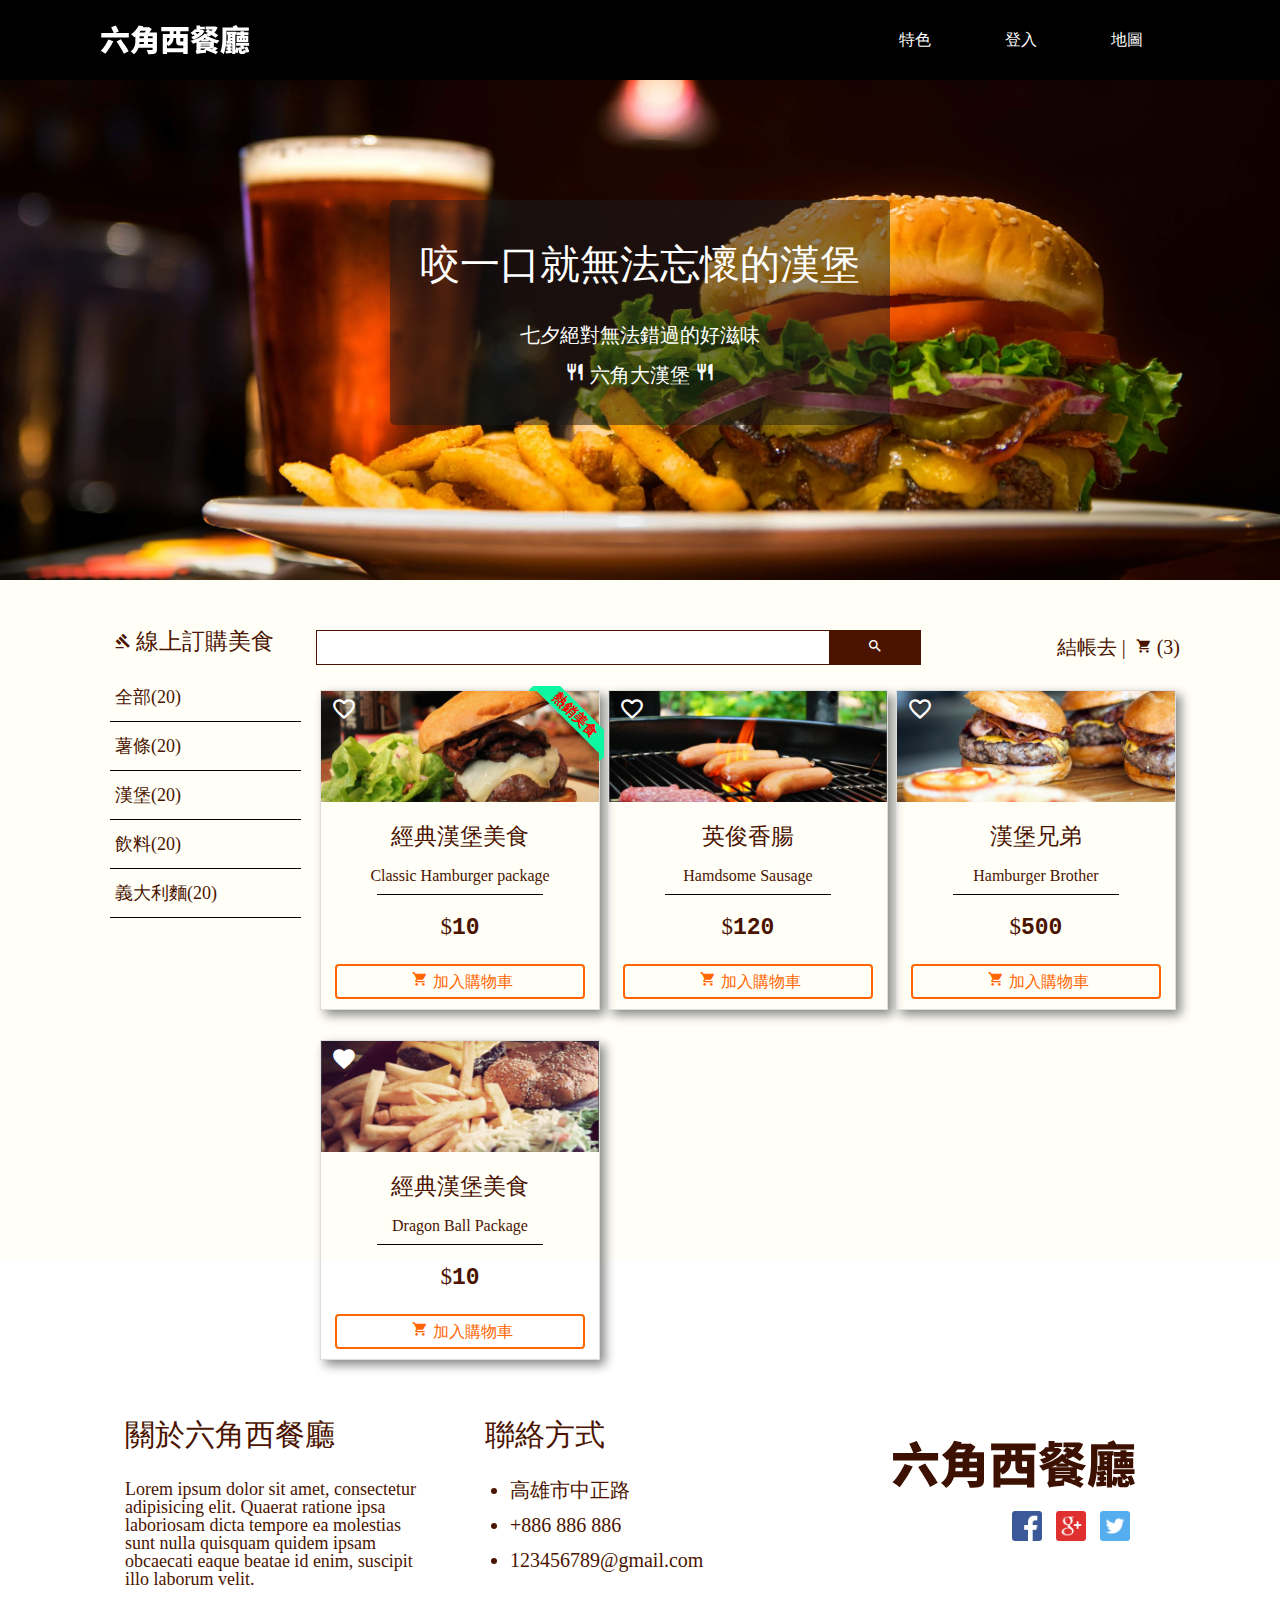
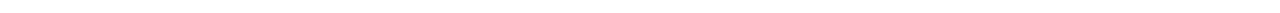
==== feature.html @ ad8560b3 "RWD" ====
<!DOCTYPE html>
<html lang="en">
<head>
	<meta charset="UTF-8">
	<meta name="viewport" content="width=device-width, user-scalable=no, initial-scale=1.0, maximum-scale=1.0, minimum-scale=1.0">
	<title>六角西餐廳</title>
	<link href="https://fonts.googleapis.com/icon?family=Material+Icons"
      rel="stylesheet">
	<link rel="stylesheet" href="./css/style.css">
</head>
<body>
	<div class="wrap">
		<div class="header-top">
			<div class="header-top-container">
				<h1><a class="logo" href="index.html"><img src="img/logo_w@svg.svg" alt="六角西餐廳">六角西餐廳</a></h1>
		  		<ul class="menu">
					<li><a href="feature.html">特色</a></li>
					<li><a href="logon.html">登入</a></li>
					<li><a href="map.html">地圖</a></li>
	 			</ul>
			</div>
 		</div>
		<div class="header">
	 		<div class="header-state">
		  		<span class="header-state-title">咬一口就無法忘懷的漢堡</span>
		  		<span class="header-state-sub">七夕絕對無法錯過的好滋味<br><i class="material-icons" style="font-size:20px;">restaurant</i>六角大漢堡<i class="material-icons" style="font-size:20px;">restaurant</i></span>
		  	</div>
		</div>
		<div class="content">
			<div class="content-container">
				<div class="feature-goods">
					<h2><i class="material-icons">gavel</i>線上訂購美食</h2>
					<ul class="goods-list">
						<li><a href="#">全部(20)</a></li>
						<li><a href="#">薯條(20)</a></li>
						<li><a href="#">漢堡(20)</a></li>
						<li><a href="#">飲料(20)</a></li>
						<li><a href="#">義大利麵(20)</a></li>
					</ul>
				</div>
				<div class="feature-sale">
					<div class="sale-option">
						<div class="sale-search">
							<input type="text" class="sale-search">
							<button type="button"><i class="material-icons">search</i></button>
						</div>
						<div class="sale-cart">
							<span>結帳去 | <a href="#"><i class="material-icons">shopping_cart</i>(3)</a></span>
						</div>
					</div>
					<ul class="sale-list">
						<li>
							<div class="sale-info">
								<div class="hot-ribbon"><span>熱銷美食</span></div>
								<a class="sale-like" href="#"><i class="material-icons">favorite_border</i></a>
								<img src="img/product_1@2x.png" alt="經典漢堡美食" height="auto">
								<h2>經典漢堡美食</h2>
								<p>Classic Hamburger package</p>
								<div class="divide-line"></div>
								<h2>$<span class="money-style">10</span></h2>
								<button type="button"><i class="material-icons">shopping_cart</i>加入購物車</button>
							</div>
						</li>
						<li>
							<div class="sale-info">
								<a class="sale-like" href="#"><i class="material-icons">favorite_border</i></a>
								<img src="img/product_2@2x.png" alt="英俊香腸">
								<h2>英俊香腸</h2>
								<p>Hamdsome Sausage</p>
								<div class="divide-line"></div>
								<h2>$<span class="money-style">120</span></h2>
								<button type="button"><i class="material-icons">shopping_cart</i>加入購物車</button>
							</div>
						</li>
						<li>
							<div class="sale-info">
								<a class="sale-like" href="#"><i class="material-icons">favorite_border</i></a>
								<img src="img/product_3@2x.png" alt="漢堡兄弟">
								<h2>漢堡兄弟</h2>
								<p>Hamburger Brother</p>
								<div class="divide-line"></div>
								<h2>$<span class="money-style">500</span></h2>
								<button type="button"><i class="material-icons">shopping_cart</i>加入購物車</button>
							</div>
						</li>
						<li>
							<div class="sale-info">
								<a class="sale-like" href="#"><i class="material-icons">favorite</i></a>
								<img src="img/product_4@2x.png" alt="經典漢堡美食">
								<h2>經典漢堡美食</h2>
								<p>Dragon Ball Package</p>
								<div class="divide-line"></div>
								<h2>$<span class="money-style">10</span></h2>
								<button type="button"><i class="material-icons">shopping_cart</i>加入購物車</button>
							</div>
						</li>
					</ul>
				</div>
			</div>
		</div>
		<div class="footer">
			<div class="footer-container">
				<ul class="footer-about">
					<li>
						<h1>關於六角西餐廳</h1>
						<p>Lorem ipsum dolor sit amet, consectetur adipisicing elit. Quaerat ratione ipsa laboriosam dicta tempore ea molestias sunt nulla quisquam quidem ipsam obcaecati eaque beatae id enim, suscipit illo laborum velit.</p>
					</li>
					<li class="footer-info">
						<h1>聯絡方式</h1>
						<ul>
							<li>高雄市中正路</li>
							<li>+886 886 886</li>
							<li>123456789@gmail.com</li>
						</ul>
					</li>
					<li>
						<div class="footer-logo">
							<img src="img/logo_l@svg.svg" alt="六角西餐廳">
						</div>
						<div class="footer-social">
							<a href="#"><img src="img/facebook.png" alt="social-fb" width="30"></a> 
							<a href="#"><img src="img/google-plus.png" alt="social-google" width="30"></a> 
							<a href="#"><img src="img/twitter.png" alt="social-twitter" width="30"></a> 
						</div>
					</li>
				</ul>
			</div>
		</div>
	</div>
</body>
</html>
---- css/style.css ----
/* CSS Reset */
html, body, div, span, applet, object, iframe, h1, h2, h3, h4, h5, h6, p, blockquote, pre, a, abbr, acronym, address, big, cite, code, del, dfn, em, img, ins, kbd, q, s, samp, small, strike, strong, sub, sup, tt, var, b, u, i, center, dl, dt, dd, ol, ul, li, fieldset, form, label, legend, table, caption, tbody, tfoot, thead, tr, th, td, article, aside, canvas, details, embed, figure, figcaption, footer, header, hgroup, menu, nav, output, ruby, section, summary, time, mark, audio, video {
	margin: 0;
	padding: 0;
	border: 0;
	font: inherit;
	font-size: 100%;
	vertical-align: baseline;
}
html {
	line-height: 1;
}
ol, ul {
	list-style: none;
}
table {
	border-collapse: collapse;
	border-spacing: 0;
}
caption, th, td {
	text-align: left;
	font-weight: normal;
	vertical-align: middle;
}
q, blockquote {
	quotes: none;
}
q:before, q:after, blockquote:before, blockquote:after {
	content: "";
	content: none;
}
a img {
	border: none;
}
article, aside, details, figcaption, figure, footer, header, hgroup, menu, nav, section, summary {
	display: block;
}
html {
}
*,*:before,*:after{
	box-sizing: border-box;
}
img{
	max-width: 100%;
	height: auto ;
}
/* CSS Reset end */

h1, h2, h3, h5 {
	font-family: Microsoft JhengHei;
}
h1 {
	font-size: 30px;
}
h2 {
	margin: 20px 0;
	font-size: 23px;
}
h3 {
	margin-bottom: 10px;
	font-size: 20px;
}
h5 {
	font-size: 50px;
	font-weight: bold;
}
p {
	font-size: 18px;
}
a {
	text-decoration: none;
	color: inherit;
}
.iconImage {
	display: inline;
}
i[class^="material"] {
    margin: 0 5px;
    font-size: initial;
}

input[type='text'],
input[type='tel'],
input[type='email'],
input[type='number'],
input[type='password'] {
	width: 100%;
    height: 30px;
    padding: 15px 10px;
    font-size: 16px;
    border: none;
    border: 1px solid #ccc;
    border-radius: 5px;
    font-family: Microsoft JhengHei;
}
input[type='radio'] {
	
}
button {
	width: 80px;
    height: 35px;
    border: none;
    color: white;
    padding: 5px 15px;
    text-align: center;
    text-decoration: none;
    display: inline-block;
    font-size: 16px;
    margin: 4px 2px;
    border-radius: 4px;
    cursor: pointer;
    font-family: Microsoft JhengHei;
}
/* Custom Css */
.wrap {
	max-width: 100%;
	margin: 0 auto;
	font-family: Microsoft JhengHei;
}

/* header-top */
.header-top {
	background: #000;
	height: 80px;
}
.header-top-container {
	display: block;
	width: 1080px;
	margin: 0 auto;
}
.logo {
	float: left;
	line-height: 90px;
}
.menu{
	float: right;
}
.menu li {
	float: left;
	margin: 0 3px;
	color: #fff;
	display: block;
	width: 100px;
	text-align: center;
	line-height: 80px;
	text-decoration: none;
}
.menu li:hover{
	color: #e8d134;
}
#show-menu-btn {
	color: white;
	line-height: 112px;
	display: none;
}
#show-menu-btn i {
	font-size: 40px;
}
@media (max-width: 1080px){
	.header-top-container {
		width: 95%;
	}
}
@media (max-width: 768px){
	.menu li {
		width: 50px;
	}
}
@media (max-width: 414px){
	.menu {
		max-height: 0px; /* hide menu */
	    overflow: hidden;
	    position: absolute;
	    z-index: 100;
	    top: 81px;
	    left: 0;
	    right: 0;
	    background: #303030;
	}
	.menu li {
		font-size: 20px;
		line-height: 50px;
		border-bottom: 1px solid #000;
		float: none;
		width: 100%;
	}
	.menu-show {
		max-height: 500px;
	}
	#show-menu-btn {
		display: block;
    	float: right;
	}
}
/* header-top End */

/* header */
.header {
	position: relative;
	height: 500px;
	background: url(../img/header_desktop@2x.png);
	background-repeat: no-repeat;
	background-size: cover;
	background-position: center;
}
.header-state {
	position: absolute;
	margin: 0px auto;
	padding: 15px;
	top: 120px;
	left: 0; 
  	right: 0; 
	width: 500px;
	height: auto;
	background: rgba(25, 25, 25, .5);
	border-radius: 5px;
	text-align: center;
	color: #fff;
}
.header-state-title {
	display: block;
	margin: 20px 0;
	line-height: 60px;
	font-size: 40px;
}
.header-state-sub {
	display: block;
	margin: 15px 0;
	line-height: 40px;
	font-size: 20px;
}
@media (max-width: 768px){
	.header-state {
		width: 80%;
	}
}
@media (max-width: 414px){
	.header {
		background: url(../img/header_mobile@2x.png);
		background-repeat: no-repeat;
    	background-size: cover;
    	background-position: center;
	}
	.header-state-title {
		display: none;
	}
}
/* header End */

/* content */
.content {
	background: #fffef7;
}
.content-container {
	display: block;
	width: 1080px;
	margin: 0 auto;
	padding: 30px 0;
	text-align: center;
	color: #4b1400;
	min-height: 600px;
}

/* footer */
.footer {
	background: #fffef7;
	height: 80px;
	color: #4b1400;
}
.footer-container {
	display: block;
	width: 1080px;
	margin: 0 auto;
}
.footer-about h1 {
	margin-bottom: 30px;
}
.footer-about > li {
	display: inline-block;
	float: left;
	width: 33.33333%;
	padding: 25px;
}
.footer-about > li:last-of-type {
	text-align: right;
}
.footer-info > ul {
	list-style: initial;
	padding-left: 25px;
}
.footer-info > ul > li {
	margin-bottom: 15px;
    font-size: 20px;
}
.footer-logo,
.footer-social {
	margin: 20px;
}
.footer-social img {
	margin: 0 5px;
	border-radius: 10%;
}
@media (max-width: 1080px){
	.content-container,
	.footer-container {
		width: 100%;
	}
}
@media (max-width: 768px){
}
@media (max-width: 414px){
}
/* footer End */

/* index.html */
/* content-reason */
.content-reason {
	width: 100%;
	padding-bottom: 20px;
	overflow: auto;
}
.reason-header {
	line-height: 45px;
	margin: 30px 15px 50px 15px;
}
.content-reason .reason {
	padding: 25px;
	width: 33.33333%;
	float: left;
}
	.reason img {
		border-radius: 50%;
		margin-bottom: 15px; 
	}
	.reason {
		font-size: 18px;
	}

@media (max-width: 768px){
	.content-reason .reason {
		width: 100%;
		float: none;
	}
}
@media (max-width: 414px){
}
/* content-chef */
.content-chef {
	background: #4b1400;
	color: white;
	overflow: auto;
}
.content-chef > div {
	float: left;
}
.content-chef .chef-photo {
	background: url(../img/main_chef_brown@2x.png);
	background-repeat: no-repeat;
	background-size: cover;
	background-position: center;
	width: 40%;
	height: 422px;
}
.content-chef .chef-describe {
	padding: 20px;
	width: 60%;
    text-align: left;
}
@media (max-width: 767px){
	.content-chef > div {
		float: none;
	}
	.content-chef .chef-photo,
	.content-chef .chef-describe {
		width: 100%;
	}
	.content-chef .chef-photo {
		background: url(../img/main_chef_brown.png);
		background-repeat: no-repeat;
		background-size: cover;
		background-position: center;
	}
}
@media (max-width: 414px){
}
/* content-chef End */

/* content-comment */
.comment-header {
	margin: 30px 15px;
}
.content-comment {
	overflow: auto;
}
.content-comment .comment {
	float: left;
	padding: 25px;
	width: 33.3333%;
}
.comment .guest {
	margin-bottom: 30px
}
.comment .guest img {
	vertical-align: middle;
	border-radius: 50%;
	width: 30%;
}
.comment .guest .guest-name {
	margin-left: 22px;
	font-size: 20px;
}
.comment .guest-state {
	height: 150px;
	overflow-y: auto;
	margin-bottom: 30px
}
.comment .guest-sign {
	text-align: right;
}
/* content-comment End */

/* content-booking */
.content-booking {
	height: 630px;
	background: #e5e5e5;
	padding: 10px;
}
.booking-header {
	line-height: 50px;
    margin: 25px 0 35px 0;
}
.booking > li {
	display: inline-block;
	float: left;
	width: 50%;
}
.booking .booking-map {
}
.booking .booking-form {
	position: relative;
	padding: 10px 20px;
	text-align: left;
	height: 440px;
}
.booking-form .form-input {
	margin-bottom: 10px;
}
.booking-form .form-input span {
	margin-right: 20px;
}
.booking-form .form-button {
	position: absolute;
	bottom: 8px;
    right: 16px;
	text-align: right;
}
.booking-form .form-button button:hover {
	opacity: 0.9;
}
/* content-comment End */
/* index.html End */

/* feature.html */

.feature-goods,
.feature-sale {
	display: inline-block;
	float: left;
}
.feature-goods {
	width: calc(20%);
	text-align: left;
	padding: 0 15px 0 10px;
}
.feature-sale {
	width: calc(80%);
	margin: 20px 0;
}
.feature-goods .goods-list > li {
	font-size: 18px;
	padding: 15px 5px 15px 5px;
	border-bottom: 1px solid #000;
}
.feature-goods .goods-list > li:hover {
	color: white;
	background: #4b1400;
}
.feature-sale > div {
	margin-bottom: 10px;
}
.sale-option {
	height: 35px;
	line-height: 35px;
}
.sale-option .sale-search {
	width: 70%;
	height: inherit;
	float: left;
}
.sale-option .sale-search input {
	border: 1px solid #4b1400;
    border-radius: 0;
	width: 85%;
}
.sale-option .sale-search input:focus {
	background: #e5f2f4;
}
.sale-option .sale-search button {
	border: 1px solid #4b1400;
    border-radius: 0;
    background: #4b1400;
	width: 15%;
	margin: 0;
}
.sale-option .sale-cart {
	width: 30%;
	height: inherit;
	line-height: inherit;
	float: right;
	font-size: 20px;
	text-align: right;
}
.sale-list li {
	border: 1px solid #ddd;
	display: inline-block;
	float: left;
	width: 32.3333%;
	height: 320px;
	margin: 15px 0.5%;
	box-shadow: 5px 5px 10px #888888;
	transition-duration: 0.3s;
}
.sale-list li:hover {
	-webkit-transform: translateY(-8px);
    transform: translateY(-8px);
}
.sale-list li h2 {
}
.sale-list li p {
	font-size: 16px;
}
.sale-list button {
	width: 90%;
	background: inherit;
	color: #ff6500;
	border: 2px solid #ff6500;
}
.sale-list button:hover {
	background: #ff6500;
	color: white;
}
.sale-info {
	position: relative;
}
.sale-info .sale-like {
	position: absolute;
	top: 5px;
	left: 5px;
	color: white;
}
.sale-info .sale-like i {
	font-size: 26px;
}
.sale-info .divide-line {
	width: 60%;
    border-bottom: 1px solid #000;
    margin: 10px auto;
}
.sale-info .money-style {
	font-weight: bold;
	font-family: monospace;
}
.sale-info .hot-ribbon {
  position: absolute;
  right: -5px; top: -5px;
  z-index: 1;
  overflow: hidden;
  width: 75px; height: 75px;
  text-align: right;
}
.sale-info .hot-ribbon span {
  font-size: 14px;
  font-weight: bold;
  color: red;
  text-transform: uppercase;
  text-align: center;
  line-height: 20px;
  transform: rotate(45deg);
  -webkit-transform: rotate(45deg);
  width: 100px;
  display: block;
  background: #79A70A;
  background: linear-gradient(#0CF7A1 0%, #0CF7A1 100%);
  box-shadow: 0 3px 10px -5px rgba(0, 0, 0, 1);
  position: absolute;
  top: 19px; right: -21px;
}
.sale-info .hot-ribbon span::before {
  content: "";
  position: absolute; left: 0px; top: 100%;
  z-index: -1;
  border-left: 3px solid #0CF7A1;
  border-right: 3px solid transparent;
  border-bottom: 3px solid transparent;
  border-top: 3px solid #0CF7A1;
}
.sale-info .hot-ribbon span::after {
  content: "";
  position: absolute; right: 0px; top: 100%;
  z-index: -1;
  border-left: 3px solid transparent;
  border-right: 3px solid #0CF7A1;
  border-bottom: 3px solid transparent;
  border-top: 3px solid #0CF7A1;
}
/* feature.html End */

/* logon.html */
.logon-div {
	width: 70%;
	margin: 40px auto;
	border: 1px solid #ddd;
	border-top: 6px solid #f24815;
	box-shadow: 5px 5px 10px #888888;
	height: 350px;
}
.logon-div h2 {
	font-weight: bold;
}
.logon-div > div {
	display: inline-block;
	float: left;
	padding: 0 15px;
	text-align: left;
	width: calc(50% - 2px);
}
.logon-div .logon-form {
	position: relative;
	padding: 10px 20px;
	text-align: left;
	height: 280px;
}
.logon-form .form-input {
	margin-bottom: 10px;
}
.logon-form .form-input input[type='email']{
	background: url(../img/mail.png) no-repeat scroll 7px 7px;
}
.logon-form .form-input input[type='password']{
	background: url(../img/locked.png) no-repeat scroll 7px 7px;
}
.logon-form .form-input input:focus{
	background: none;
}
.logon-form .form-button {
	position: absolute;
	bottom: 8px;
    right: 16px;
	text-align: right;
}
.logon-form a {
    font-size: 14px;
    color: #cb733f;
}
.logon-form .form-button button:hover {
	opacity: 0.9;
}
/* logon.html End */
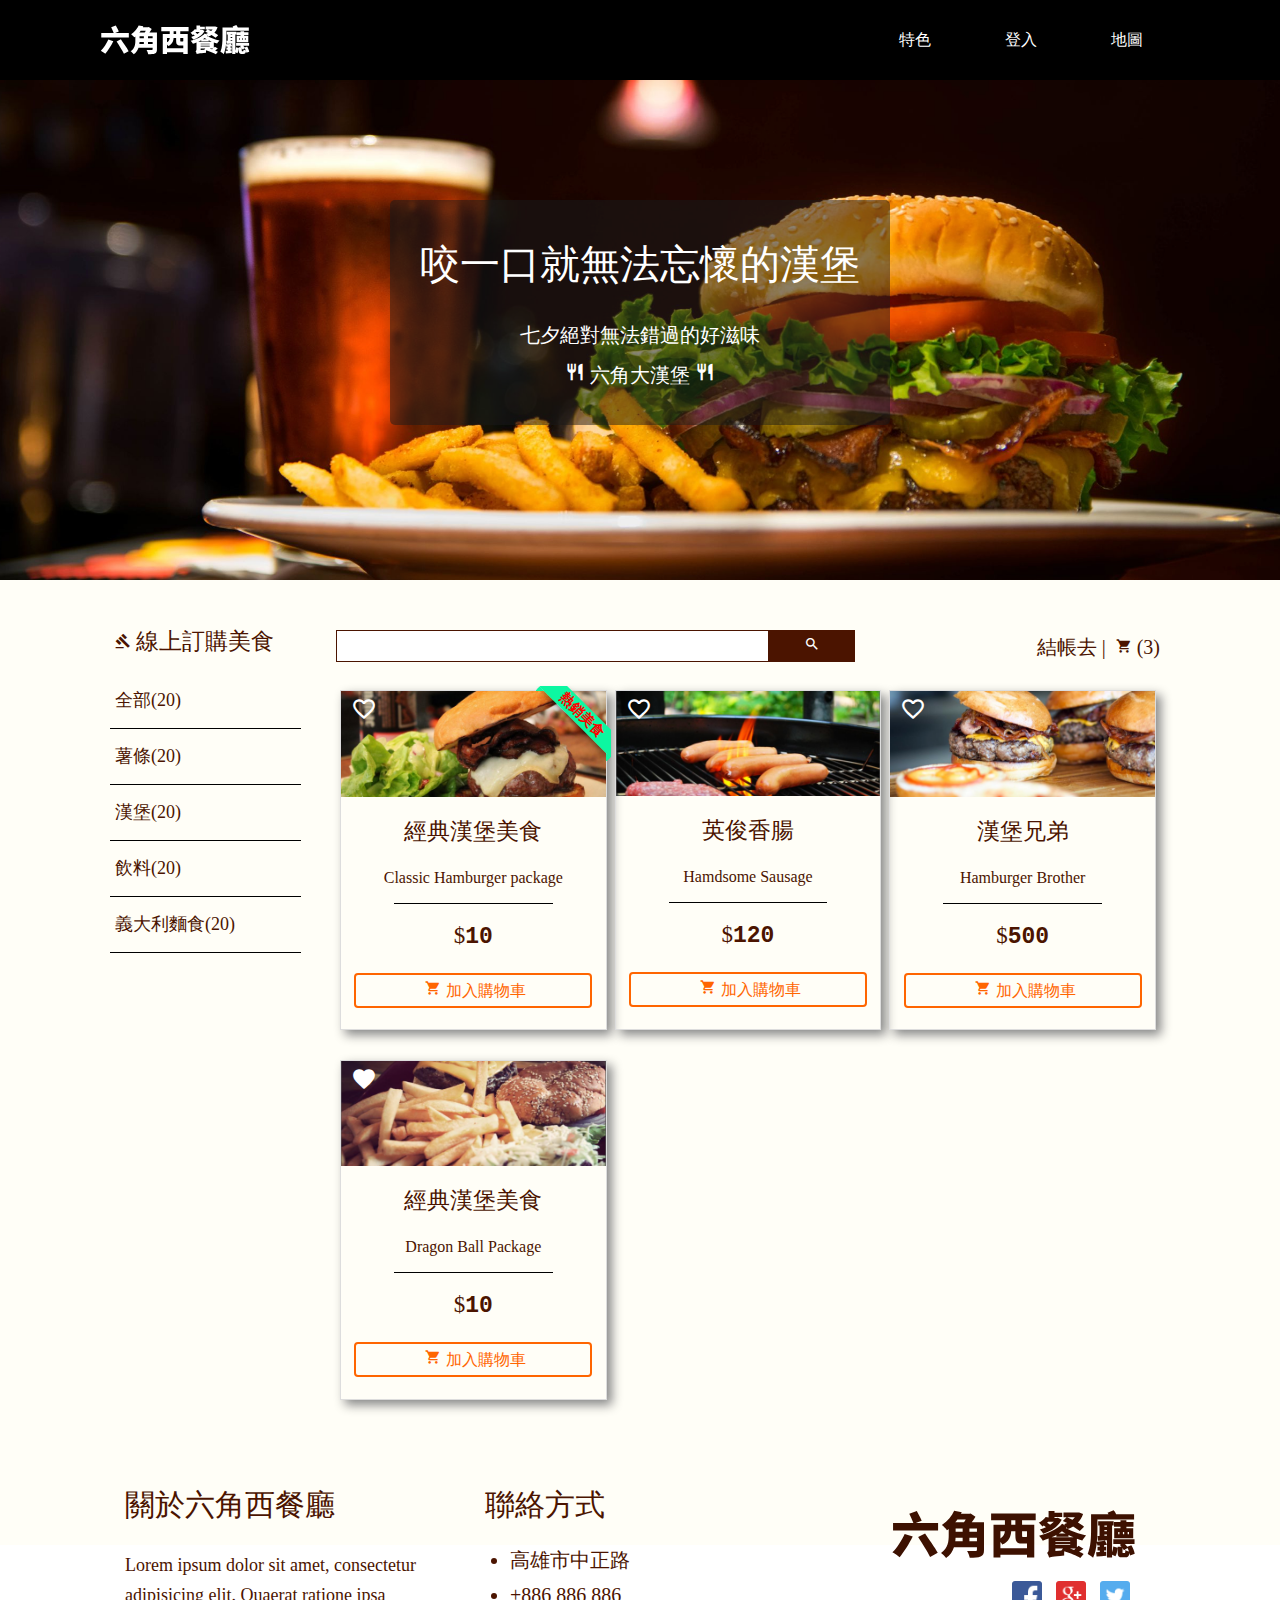
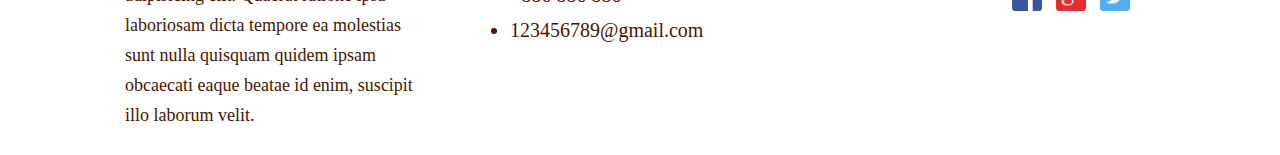
==== commit 91bbfad8: "rwd - 修改" ====
--- a/feature.html
+++ b/feature.html
@@ -12,12 +12,13 @@
 	<div class="wrap">
 		<div class="header-top">
 			<div class="header-top-container">
-				<h1><a class="logo" href="index.html"><img src="img/logo_w@svg.svg" alt="六角西餐廳">六角西餐廳</a></h1>
+				<h1><a class="logo" href="index.html"><img src="img/logo_w@svg.svg" alt="六角西餐廳"></a></h1>
 		  		<ul class="menu">
 					<li><a href="feature.html">特色</a></li>
 					<li><a href="logon.html">登入</a></li>
 					<li><a href="map.html">地圖</a></li>
 	 			</ul>
+	 			<a id="show-menu-btn" href=""><i class="material-icons">dehaze</i></a>
 			</div>
  		</div>
 		<div class="header">
@@ -35,7 +36,7 @@
 						<li><a href="#">薯條(20)</a></li>
 						<li><a href="#">漢堡(20)</a></li>
 						<li><a href="#">飲料(20)</a></li>
-						<li><a href="#">義大利麵(20)</a></li>
+						<li><a href="#">義大利麵食(20)</a></li>
 					</ul>
 				</div>
 				<div class="feature-sale">
@@ -57,7 +58,7 @@
 								<h2>經典漢堡美食</h2>
 								<p>Classic Hamburger package</p>
 								<div class="divide-line"></div>
-								<h2>$<span class="money-style">10</span></h2>
+								<h2 class="sale-money">$<span class="money-style">10</span></h2>
 								<button type="button"><i class="material-icons">shopping_cart</i>加入購物車</button>
 							</div>
 						</li>
@@ -68,7 +69,7 @@
 								<h2>英俊香腸</h2>
 								<p>Hamdsome Sausage</p>
 								<div class="divide-line"></div>
-								<h2>$<span class="money-style">120</span></h2>
+								<h2 class="sale-money">$<span class="money-style">120</span></h2>
 								<button type="button"><i class="material-icons">shopping_cart</i>加入購物車</button>
 							</div>
 						</li>
@@ -79,7 +80,7 @@
 								<h2>漢堡兄弟</h2>
 								<p>Hamburger Brother</p>
 								<div class="divide-line"></div>
-								<h2>$<span class="money-style">500</span></h2>
+								<h2 class="sale-money">$<span class="money-style">500</span></h2>
 								<button type="button"><i class="material-icons">shopping_cart</i>加入購物車</button>
 							</div>
 						</li>
@@ -90,7 +91,7 @@
 								<h2>經典漢堡美食</h2>
 								<p>Dragon Ball Package</p>
 								<div class="divide-line"></div>
-								<h2>$<span class="money-style">10</span></h2>
+								<h2 class="sale-money">$<span class="money-style">10</span></h2>
 								<button type="button"><i class="material-icons">shopping_cart</i>加入購物車</button>
 							</div>
 						</li>
@@ -127,5 +128,7 @@
 			</div>
 		</div>
 	</div>
+	<script src="js/jquery-3.1.1.min.js"></script>
+  	<script src="js/index.js"></script>
 </body>
 </html>--- a/css/style.css
+++ b/css/style.css
@@ -66,6 +66,7 @@
 }
 p {
 	font-size: 18px;
+	line-height: 30px;
 }
 a {
 	text-decoration: none;
@@ -229,7 +230,7 @@
 	line-height: 40px;
 	font-size: 20px;
 }
-@media (max-width: 768px){
+@media (max-width: 767px){
 	.header-state {
 		width: 80%;
 	}
@@ -258,9 +259,8 @@
 	padding: 30px 0;
 	text-align: center;
 	color: #4b1400;
-	min-height: 600px;
-}
-
+	overflow: auto;
+}
 /* footer */
 .footer {
 	background: #fffef7;
@@ -276,7 +276,6 @@
 	margin-bottom: 30px;
 }
 .footer-about > li {
-	display: inline-block;
 	float: left;
 	width: 33.33333%;
 	padding: 25px;
@@ -306,7 +305,11 @@
 		width: 100%;
 	}
 }
-@media (max-width: 768px){
+@media (max-width: 767px){
+	.footer-about > li {
+		float: none;
+		width: 100%;
+	}
 }
 @media (max-width: 414px){
 }
@@ -329,6 +332,7 @@
 	float: left;
 }
 	.reason img {
+		width: 80%;
 		border-radius: 50%;
 		margin-bottom: 15px; 
 	}
@@ -336,13 +340,20 @@
 		font-size: 18px;
 	}
 
-@media (max-width: 768px){
+@media (max-width: 767px){
 	.content-reason .reason {
-		width: 100%;
-		float: none;
+		margin: 0 auto;
+		width: 80%;
+		float: none;
+	}
+	.content-reason .reason img {
+		width: 60%;
 	}
 }
 @media (max-width: 414px){
+	.content-reason .reason {
+		width: 100%;
+	}
 }
 /* content-chef */
 .content-chef {
@@ -359,7 +370,7 @@
 	background-size: cover;
 	background-position: center;
 	width: 40%;
-	height: 422px;
+	height: 510px;
 }
 .content-chef .chef-describe {
 	padding: 20px;
@@ -382,6 +393,9 @@
 	}
 }
 @media (max-width: 414px){
+	.content-chef .chef-photo {
+		height: 300px;
+	}
 }
 /* content-chef End */
 
@@ -391,6 +405,7 @@
 }
 .content-comment {
 	overflow: auto;
+	padding: 30px 0;
 }
 .content-comment .comment {
 	float: left;
@@ -398,30 +413,49 @@
 	width: 33.3333%;
 }
 .comment .guest {
-	margin-bottom: 30px
+	margin-bottom: 30px;
+
 }
 .comment .guest img {
 	vertical-align: middle;
 	border-radius: 50%;
-	width: 30%;
+	width: 35%;
 }
 .comment .guest .guest-name {
 	margin-left: 22px;
-	font-size: 20px;
+	font-size: 23px;
 }
 .comment .guest-state {
-	height: 150px;
-	overflow-y: auto;
-	margin-bottom: 30px
+	padding: 5px;
+	margin-left: 40%;
 }
 .comment .guest-sign {
+	margin-top: 40px;
 	text-align: right;
+}
+.comment .guest-sign span {
+	text-align: right;
+}
+@media (max-width: 768px){
+	.content-comment .comment {
+		float: none;
+		width: 100%;
+	}
+	.content-comment .comment > div {
+		width: 80%;
+		margin: 0 auto 30px auto;
+	}
+}
+@media (max-width: 414px){
+	.content-comment .comment > div {
+		width: 100%;
+	}
 }
 /* content-comment End */
 
 /* content-booking */
 .content-booking {
-	height: 630px;
+	overflow: auto;
 	background: #e5e5e5;
 	padding: 10px;
 }
@@ -430,7 +464,6 @@
     margin: 25px 0 35px 0;
 }
 .booking > li {
-	display: inline-block;
 	float: left;
 	width: 50%;
 }
@@ -457,6 +490,17 @@
 .booking-form .form-button button:hover {
 	opacity: 0.9;
 }
+@media (max-width: 767px){
+	.booking > li {
+		float: none;
+		width: 100%;
+	}
+	.booking .booking-form {
+		margin-top: 20px;
+	}
+}
+@media (max-width: 414px){
+}
 /* content-comment End */
 /* index.html End */
 
@@ -464,22 +508,23 @@
 
 .feature-goods,
 .feature-sale {
-	display: inline-block;
 	float: left;
 }
 .feature-goods {
-	width: calc(20%);
+	width: 20%;
 	text-align: left;
 	padding: 0 15px 0 10px;
 }
 .feature-sale {
-	width: calc(80%);
+	width: 80%;
 	margin: 20px 0;
+	padding: 0 20px;
 }
 .feature-goods .goods-list > li {
 	font-size: 18px;
 	padding: 15px 5px 15px 5px;
 	border-bottom: 1px solid #000;
+	line-height: 25px;
 }
 .feature-goods .goods-list > li:hover {
 	color: white;
@@ -489,28 +534,32 @@
 	margin-bottom: 10px;
 }
 .sale-option {
-	height: 35px;
+	overflow: auto;
 	line-height: 35px;
 }
 .sale-option .sale-search {
 	width: 70%;
-	height: inherit;
 	float: left;
 }
 .sale-option .sale-search input {
 	border: 1px solid #4b1400;
     border-radius: 0;
-	width: 85%;
-}
-.sale-option .sale-search input:focus {
-	background: #e5f2f4;
+	width: 75%;
+	float: left;
 }
 .sale-option .sale-search button {
 	border: 1px solid #4b1400;
     border-radius: 0;
     background: #4b1400;
 	width: 15%;
+	min-width: 60px;
+	height: 32px;
 	margin: 0;
+	float: left;
+	text-align: center;
+}
+.sale-option .sale-search input:focus {
+	background: #e5f2f4;
 }
 .sale-option .sale-cart {
 	width: 30%;
@@ -522,35 +571,83 @@
 }
 .sale-list li {
 	border: 1px solid #ddd;
-	display: inline-block;
 	float: left;
 	width: 32.3333%;
-	height: 320px;
 	margin: 15px 0.5%;
 	box-shadow: 5px 5px 10px #888888;
 	transition-duration: 0.3s;
+	height: 340px;
 }
 .sale-list li:hover {
 	-webkit-transform: translateY(-8px);
     transform: translateY(-8px);
 }
-.sale-list li h2 {
-}
-.sale-list li p {
+.sale-info {
+	position: relative;
+	height: 320px;
+}
+.sale-info .divide-line {
+	width: 60%;
+    border-bottom: 1px solid #000;
+    margin: 10px auto;
+}
+/*.sale-info .sale-money {
+	position: absolute;
+    bottom: 30px;
+}*/
+.sale-info .money-style {
+	font-weight: bold;
+	font-family: monospace;
+}
+.sale-info p {
 	font-size: 16px;
 }
-.sale-list button {
+.sale-info button {
 	width: 90%;
 	background: inherit;
 	color: #ff6500;
 	border: 2px solid #ff6500;
-}
-.sale-list button:hover {
+/*	position: absolute;
+    left: 0;
+    bottom: 0;*/
+}
+.sale-info button:hover {
 	background: #ff6500;
 	color: white;
 }
-.sale-info {
-	position: relative;
+@media (max-width: 767px){
+	.feature-goods,
+	.feature-sale {
+		float: none;
+	}
+	.feature-goods,
+	.feature-sale {
+		width: 90%;
+		margin: 0 auto;
+	}
+	.feature-goods {
+		margin-bottom: 35px;
+	}
+}
+@media (max-width: 667px){
+	.sale-list li {
+		padding: 10px;
+		float: none;
+		width: 100%;
+		height: auto;
+	}
+	.sale-info {
+		height: auto;
+	}
+	.sale-option {
+		overflow: auto;
+	}
+	.sale-option .sale-cart,
+	.sale-option .sale-search {
+		display: inline-block;
+		width: 100%;
+		float: none;
+	}
 }
 .sale-info .sale-like {
 	position: absolute;
@@ -560,15 +657,6 @@
 }
 .sale-info .sale-like i {
 	font-size: 26px;
-}
-.sale-info .divide-line {
-	width: 60%;
-    border-bottom: 1px solid #000;
-    margin: 10px auto;
-}
-.sale-info .money-style {
-	font-weight: bold;
-	font-family: monospace;
 }
 .sale-info .hot-ribbon {
   position: absolute;
@@ -622,13 +710,12 @@
 	border: 1px solid #ddd;
 	border-top: 6px solid #f24815;
 	box-shadow: 5px 5px 10px #888888;
-	height: 350px;
+	overflow: auto;
 }
 .logon-div h2 {
 	font-weight: bold;
 }
 .logon-div > div {
-	display: inline-block;
 	float: left;
 	padding: 0 15px;
 	text-align: left;
@@ -665,4 +752,17 @@
 .logon-form .form-button button:hover {
 	opacity: 0.9;
 }
+@media (max-width: 767px){
+	.logon-div > div {
+		float: none;
+		width: 100%;
+	}
+	div.logon-rule {
+		padding: 20px;
+		margin-bottom: 25px;
+	}
+}
+@media (max-width: 414px){
+
+}
 /* logon.html End */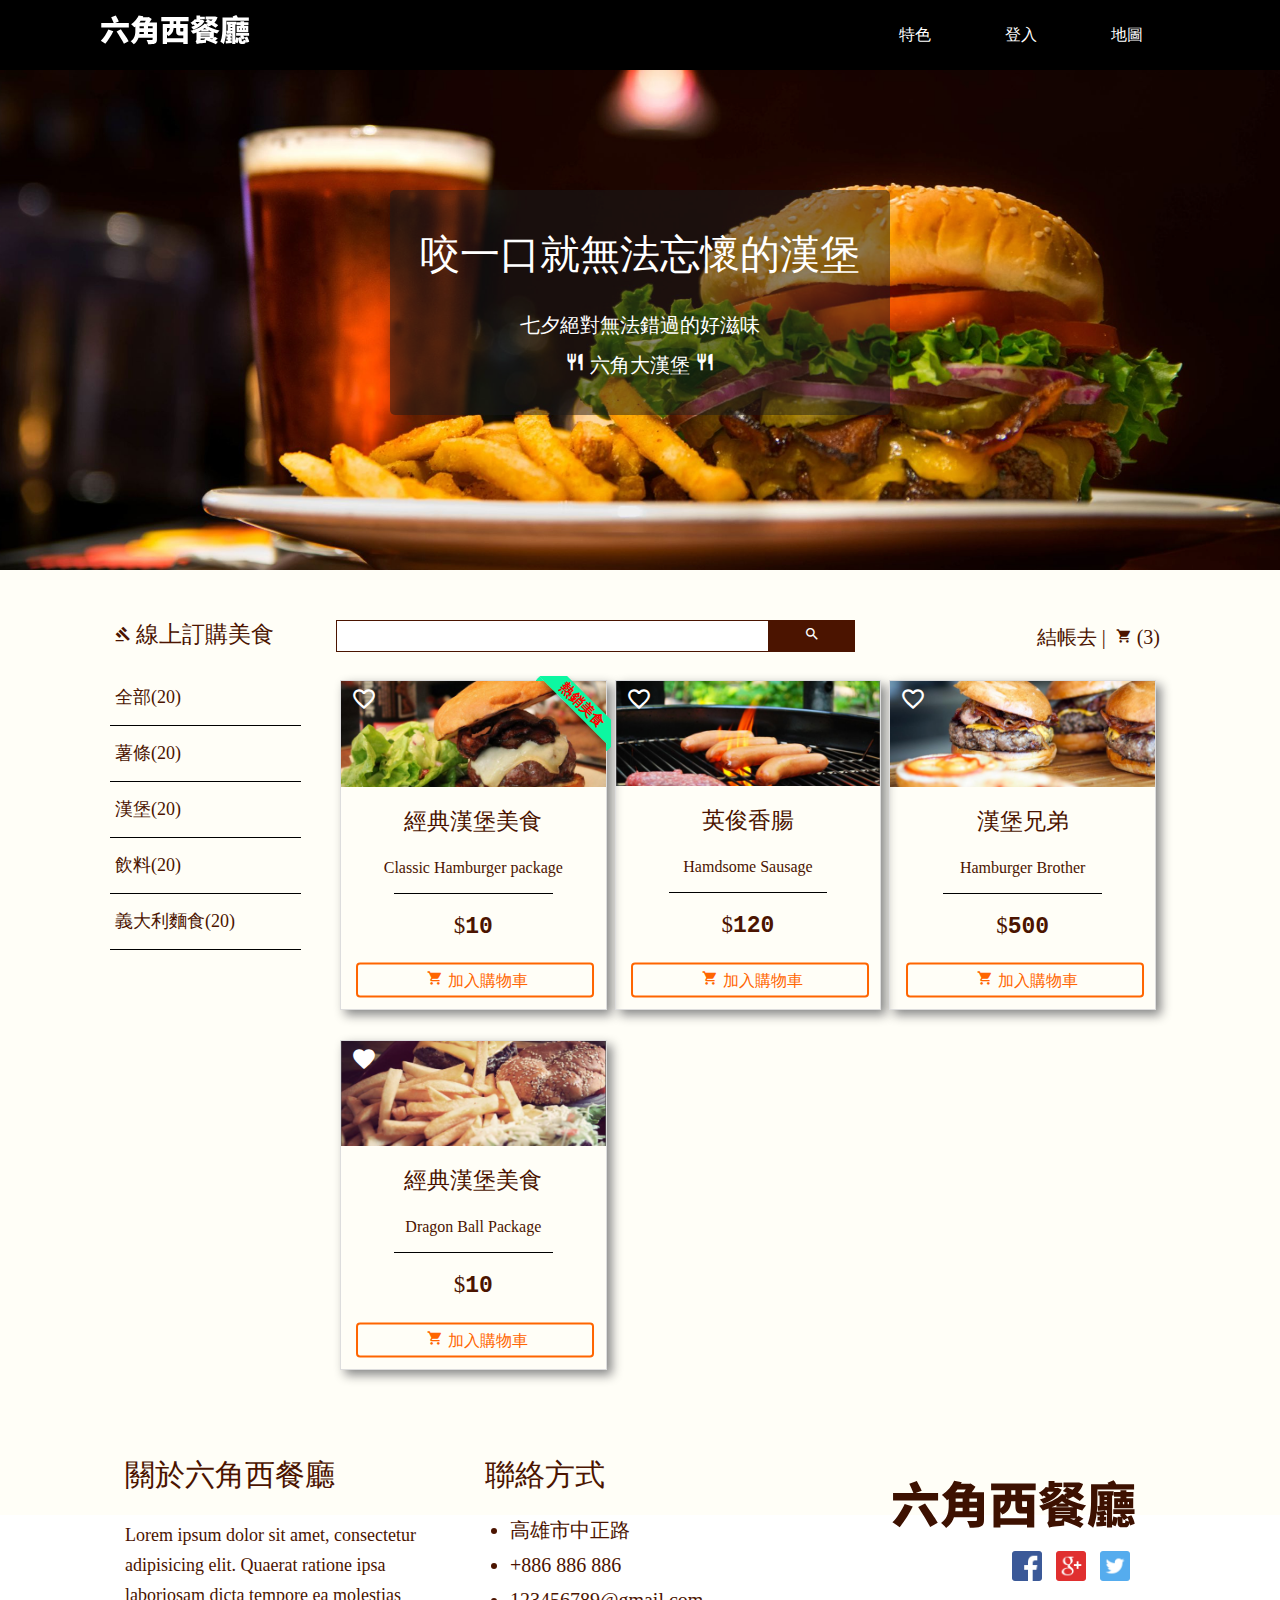
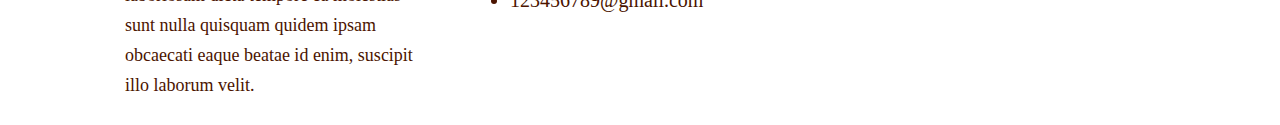
==== commit cdd61096: "RWD 作業提交" ====
--- a/feature.html
+++ b/feature.html
@@ -51,47 +51,47 @@
 					</div>
 					<ul class="sale-list">
 						<li>
-							<div class="sale-info">
+							<div>
 								<div class="hot-ribbon"><span>熱銷美食</span></div>
 								<a class="sale-like" href="#"><i class="material-icons">favorite_border</i></a>
 								<img src="img/product_1@2x.png" alt="經典漢堡美食" height="auto">
 								<h2>經典漢堡美食</h2>
 								<p>Classic Hamburger package</p>
 								<div class="divide-line"></div>
-								<h2 class="sale-money">$<span class="money-style">10</span></h2>
+								<h2 class="">$<span class="money-style">10</span></h2>
 								<button type="button"><i class="material-icons">shopping_cart</i>加入購物車</button>
 							</div>
 						</li>
 						<li>
-							<div class="sale-info">
+							<div>
 								<a class="sale-like" href="#"><i class="material-icons">favorite_border</i></a>
 								<img src="img/product_2@2x.png" alt="英俊香腸">
 								<h2>英俊香腸</h2>
 								<p>Hamdsome Sausage</p>
 								<div class="divide-line"></div>
-								<h2 class="sale-money">$<span class="money-style">120</span></h2>
+								<h2 class="">$<span class="money-style">120</span></h2>
 								<button type="button"><i class="material-icons">shopping_cart</i>加入購物車</button>
 							</div>
 						</li>
 						<li>
-							<div class="sale-info">
+							<div>
 								<a class="sale-like" href="#"><i class="material-icons">favorite_border</i></a>
 								<img src="img/product_3@2x.png" alt="漢堡兄弟">
 								<h2>漢堡兄弟</h2>
 								<p>Hamburger Brother</p>
 								<div class="divide-line"></div>
-								<h2 class="sale-money">$<span class="money-style">500</span></h2>
+								<h2 class="">$<span class="money-style">500</span></h2>
 								<button type="button"><i class="material-icons">shopping_cart</i>加入購物車</button>
 							</div>
 						</li>
 						<li>
-							<div class="sale-info">
+							<div>
 								<a class="sale-like" href="#"><i class="material-icons">favorite</i></a>
 								<img src="img/product_4@2x.png" alt="經典漢堡美食">
 								<h2>經典漢堡美食</h2>
 								<p>Dragon Ball Package</p>
 								<div class="divide-line"></div>
-								<h2 class="sale-money">$<span class="money-style">10</span></h2>
+								<h2 class="">$<span class="money-style">10</span></h2>
 								<button type="button"><i class="material-icons">shopping_cart</i>加入購物車</button>
 							</div>
 						</li>
--- a/css/style.css
+++ b/css/style.css
@@ -94,11 +94,8 @@
     border-radius: 5px;
     font-family: Microsoft JhengHei;
 }
-input[type='radio'] {
-	
-}
 button {
-	width: 80px;
+	width: 70px;
     height: 35px;
     border: none;
     color: white;
@@ -122,7 +119,11 @@
 /* header-top */
 .header-top {
 	background: #000;
-	height: 80px;
+	height: 70px;
+	width: 100%;
+	position: absolute;
+    top: 0;
+    z-index: 1;
 }
 .header-top-container {
 	display: block;
@@ -131,7 +132,7 @@
 }
 .logo {
 	float: left;
-	line-height: 90px;
+	line-height: 70px;
 }
 .menu{
 	float: right;
@@ -143,7 +144,7 @@
 	display: block;
 	width: 100px;
 	text-align: center;
-	line-height: 80px;
+	line-height: 70px;
 	text-decoration: none;
 }
 .menu li:hover{
@@ -151,7 +152,7 @@
 }
 #show-menu-btn {
 	color: white;
-	line-height: 112px;
+	line-height: 92px;
 	display: none;
 }
 #show-menu-btn i {
@@ -163,6 +164,9 @@
 	}
 }
 @media (max-width: 768px){
+	.header-top {
+		position: fixed;
+	}
 	.menu li {
 		width: 50px;
 	}
@@ -180,7 +184,7 @@
 	}
 	.menu li {
 		font-size: 20px;
-		line-height: 50px;
+		line-height: 70px;
 		border-bottom: 1px solid #000;
 		float: none;
 		width: 100%;
@@ -197,6 +201,7 @@
 
 /* header */
 .header {
+	margin-top: 70px;
 	position: relative;
 	height: 500px;
 	background: url(../img/header_desktop@2x.png);
@@ -231,19 +236,27 @@
 	font-size: 20px;
 }
 @media (max-width: 767px){
+	.header {
+		height: 350px;
+	}
 	.header-state {
-		width: 80%;
-	}
-}
-@media (max-width: 414px){
+		width: 85%;
+		top: 40px;
+	}
+}
+@media (max-width: 568px){
 	.header {
 		background: url(../img/header_mobile@2x.png);
 		background-repeat: no-repeat;
     	background-size: cover;
     	background-position: center;
+    	height: 300px;
 	}
 	.header-state-title {
 		display: none;
+	}
+	.header-state {
+		top: 60px;
 	}
 }
 /* header End */
@@ -331,14 +344,14 @@
 	width: 33.33333%;
 	float: left;
 }
-	.reason img {
-		width: 80%;
-		border-radius: 50%;
-		margin-bottom: 15px; 
-	}
-	.reason {
-		font-size: 18px;
-	}
+.reason img {
+	width: 80%;
+	border-radius: 50%;
+	margin-bottom: 15px; 
+}
+.reason {
+	font-size: 18px;
+}
 
 @media (max-width: 767px){
 	.content-reason .reason {
@@ -414,7 +427,6 @@
 }
 .comment .guest {
 	margin-bottom: 30px;
-
 }
 .comment .guest img {
 	vertical-align: middle;
@@ -444,6 +456,9 @@
 	.content-comment .comment > div {
 		width: 80%;
 		margin: 0 auto 30px auto;
+	}
+	.comment .guest-state {
+		padding: 10px 30px;
 	}
 }
 @media (max-width: 414px){
@@ -467,8 +482,6 @@
 	float: left;
 	width: 50%;
 }
-.booking .booking-map {
-}
 .booking .booking-form {
 	position: relative;
 	padding: 10px 20px;
@@ -505,7 +518,6 @@
 /* index.html End */
 
 /* feature.html */
-
 .feature-goods,
 .feature-sale {
 	float: left;
@@ -519,6 +531,9 @@
 	width: 80%;
 	margin: 20px 0;
 	padding: 0 20px;
+}
+.feature-goods h2 {
+	line-height: 30px;
 }
 .feature-goods .goods-list > li {
 	font-size: 18px;
@@ -570,52 +585,136 @@
 	text-align: right;
 }
 .sale-list li {
+	position: relative;
 	border: 1px solid #ddd;
 	float: left;
 	width: 32.3333%;
 	margin: 15px 0.5%;
 	box-shadow: 5px 5px 10px #888888;
 	transition-duration: 0.3s;
-	height: 340px;
+	height: 330px;
 }
 .sale-list li:hover {
 	-webkit-transform: translateY(-8px);
     transform: translateY(-8px);
 }
-.sale-info {
-	position: relative;
-	height: 320px;
-}
-.sale-info .divide-line {
+.sale-list li .divide-line {
 	width: 60%;
     border-bottom: 1px solid #000;
     margin: 10px auto;
 }
-/*.sale-info .sale-money {
-	position: absolute;
-    bottom: 30px;
-}*/
-.sale-info .money-style {
+.sale-list li .money-style {
 	font-weight: bold;
 	font-family: monospace;
 }
-.sale-info p {
+.sale-list li p {
 	font-size: 16px;
 }
-.sale-info button {
+.sale-list li button {
 	width: 90%;
 	background: inherit;
 	color: #ff6500;
 	border: 2px solid #ff6500;
-/*	position: absolute;
-    left: 0;
-    bottom: 0;*/
-}
-.sale-info button:hover {
+    -webkit-transform: translate(-50%,-50%);
+    transform: translate(-50%,-50%);
+    position: absolute;
+    bottom: -10px;
+}
+.sale-list li button:hover {
 	background: #ff6500;
 	color: white;
 }
+.sale-list li .sale-like {
+	position: absolute;
+	top: 5px;
+	left: 5px;
+	color: white;
+}
+.sale-list li .sale-like i {
+	font-size: 26px;
+}
+.sale-list li .hot-ribbon {
+	position: absolute;
+	right: -5px; top: -5px;
+	z-index: 1;
+	overflow: hidden;
+	width: 75px; height: 75px;
+	text-align: right;
+}
+.sale-list li .hot-ribbon span {
+	font-size: 14px;
+	font-weight: bold;
+	color: red;
+	text-transform: uppercase;
+	text-align: center;
+	line-height: 20px;
+	transform: rotate(45deg);
+	-webkit-transform: rotate(45deg);
+	width: 100px;
+	display: block;
+	background: #79A70A;
+	background: linear-gradient(#0CF7A1 0%, #0CF7A1 100%);
+	box-shadow: 0 3px 10px -5px rgba(0, 0, 0, 1);
+	position: absolute;
+	top: 19px; right: -21px;
+}
+.sale-list li .hot-ribbon span::before {
+	content: "";
+	position: absolute; left: 0px; top: 100%;
+	z-index: -1;
+	border-left: 3px solid #0CF7A1;
+	border-right: 3px solid transparent;
+	border-bottom: 3px solid transparent;
+	border-top: 3px solid #0CF7A1;
+}
+.sale-list li .hot-ribbon span::after {
+	content: "";
+	position: absolute; right: 0px; top: 100%;
+	z-index: -1;
+	border-left: 3px solid transparent;
+	border-right: 3px solid #0CF7A1;
+	border-bottom: 3px solid transparent;
+	border-top: 3px solid #0CF7A1;
+}
+
 @media (max-width: 767px){
+	.sale-list li {
+		width: 49%;
+	}
+}
+@media (max-width: 667px) {
+	.feature-goods {
+		width: 35%;
+	}
+	.feature-sale {
+		width: 65%;
+	}
+	.sale-list li {
+		padding: 10px;
+		float: none;
+		width: 100%;
+		height: auto;
+	}
+	.sale-option {
+		overflow: auto;
+	}
+	.sale-option .sale-cart,
+	.sale-option .sale-search {
+		display: inline-block;
+		width: 100%;
+		float: none;
+	}
+	.sale-list li .sale-like {
+	    top: 15px;
+	    left: 15px;
+	}
+	.sale-list li button {
+	    -webkit-transform: none;
+	    transform: none;
+	    position: initial;
+	}
+}
+@media (max-width: 567px){
 	.feature-goods,
 	.feature-sale {
 		float: none;
@@ -628,78 +727,6 @@
 	.feature-goods {
 		margin-bottom: 35px;
 	}
-}
-@media (max-width: 667px){
-	.sale-list li {
-		padding: 10px;
-		float: none;
-		width: 100%;
-		height: auto;
-	}
-	.sale-info {
-		height: auto;
-	}
-	.sale-option {
-		overflow: auto;
-	}
-	.sale-option .sale-cart,
-	.sale-option .sale-search {
-		display: inline-block;
-		width: 100%;
-		float: none;
-	}
-}
-.sale-info .sale-like {
-	position: absolute;
-	top: 5px;
-	left: 5px;
-	color: white;
-}
-.sale-info .sale-like i {
-	font-size: 26px;
-}
-.sale-info .hot-ribbon {
-  position: absolute;
-  right: -5px; top: -5px;
-  z-index: 1;
-  overflow: hidden;
-  width: 75px; height: 75px;
-  text-align: right;
-}
-.sale-info .hot-ribbon span {
-  font-size: 14px;
-  font-weight: bold;
-  color: red;
-  text-transform: uppercase;
-  text-align: center;
-  line-height: 20px;
-  transform: rotate(45deg);
-  -webkit-transform: rotate(45deg);
-  width: 100px;
-  display: block;
-  background: #79A70A;
-  background: linear-gradient(#0CF7A1 0%, #0CF7A1 100%);
-  box-shadow: 0 3px 10px -5px rgba(0, 0, 0, 1);
-  position: absolute;
-  top: 19px; right: -21px;
-}
-.sale-info .hot-ribbon span::before {
-  content: "";
-  position: absolute; left: 0px; top: 100%;
-  z-index: -1;
-  border-left: 3px solid #0CF7A1;
-  border-right: 3px solid transparent;
-  border-bottom: 3px solid transparent;
-  border-top: 3px solid #0CF7A1;
-}
-.sale-info .hot-ribbon span::after {
-  content: "";
-  position: absolute; right: 0px; top: 100%;
-  z-index: -1;
-  border-left: 3px solid transparent;
-  border-right: 3px solid #0CF7A1;
-  border-bottom: 3px solid transparent;
-  border-top: 3px solid #0CF7A1;
 }
 /* feature.html End */
 
@@ -762,7 +789,4 @@
 		margin-bottom: 25px;
 	}
 }
-@media (max-width: 414px){
-
-}
 /* logon.html End */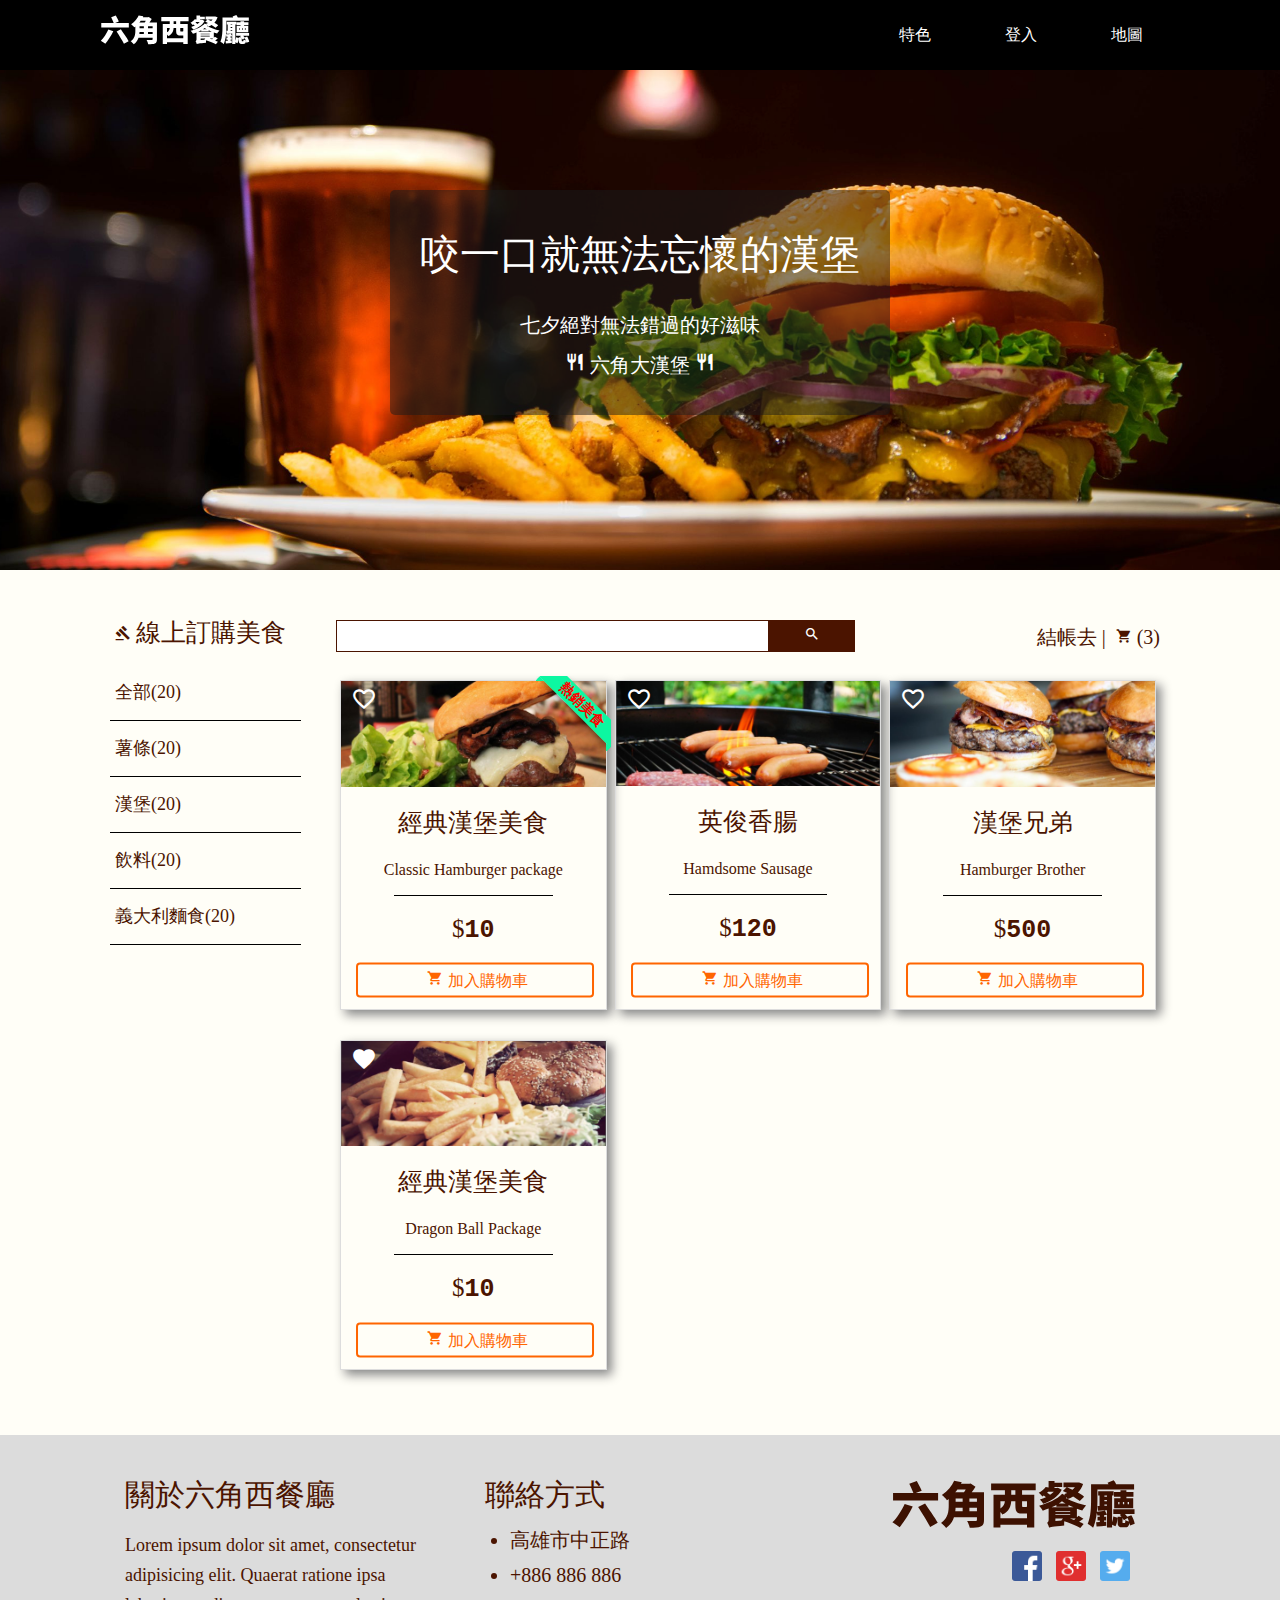
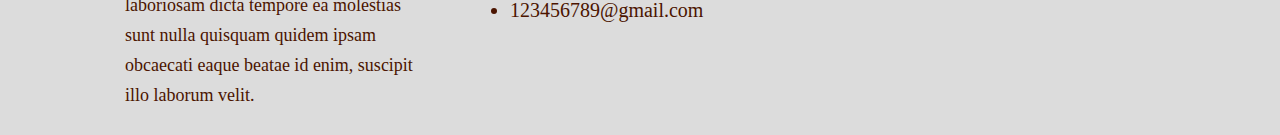
==== commit f70214b8: "homewoek revise" ====
--- a/feature.html
+++ b/feature.html
@@ -3,7 +3,9 @@
 <head>
 	<meta charset="UTF-8">
 	<meta name="viewport" content="width=device-width, user-scalable=no, initial-scale=1.0, maximum-scale=1.0, minimum-scale=1.0">
+	<meta http-equiv="X-UA-Compatible" content="IE=Edge">
 	<title>六角西餐廳</title>
+	<link rel="icon" href="img/web-icon.png">
 	<link href="https://fonts.googleapis.com/icon?family=Material+Icons"
       rel="stylesheet">
 	<link rel="stylesheet" href="./css/style.css">
@@ -18,7 +20,7 @@
 					<li><a href="logon.html">登入</a></li>
 					<li><a href="map.html">地圖</a></li>
 	 			</ul>
-	 			<a id="show-menu-btn" href=""><i class="material-icons">dehaze</i></a>
+	 			<a id="show-menu-btn" class="menu-btn" href=""><i class="material-icons">dehaze</i></a>
 			</div>
  		</div>
 		<div class="header">
@@ -30,7 +32,7 @@
 		<div class="content">
 			<div class="content-container">
 				<div class="feature-goods">
-					<h2><i class="material-icons">gavel</i>線上訂購美食</h2>
+					<h3><i class="material-icons">gavel</i>線上訂購美食</h3>
 					<ul class="goods-list">
 						<li><a href="#">全部(20)</a></li>
 						<li><a href="#">薯條(20)</a></li>
@@ -51,49 +53,41 @@
 					</div>
 					<ul class="sale-list">
 						<li>
-							<div>
-								<div class="hot-ribbon"><span>熱銷美食</span></div>
-								<a class="sale-like" href="#"><i class="material-icons">favorite_border</i></a>
-								<img src="img/product_1@2x.png" alt="經典漢堡美食" height="auto">
-								<h2>經典漢堡美食</h2>
-								<p>Classic Hamburger package</p>
-								<div class="divide-line"></div>
-								<h2 class="">$<span class="money-style">10</span></h2>
-								<button type="button"><i class="material-icons">shopping_cart</i>加入購物車</button>
-							</div>
+							<div class="hot-ribbon"><span>熱銷美食</span></div>
+							<a class="sale-like" href="#"><i class="material-icons">favorite_border</i></a>
+							<img src="img/product_1@2x.png" alt="經典漢堡美食" height="auto">
+							<h3>經典漢堡美食</h3>
+							<p>Classic Hamburger package</p>
+							<div class="divide-line"></div>
+							<h3 class="">$<span class="money-style">10</span></h3>
+							<button type="button"><i class="material-icons">shopping_cart</i>加入購物車</button>
 						</li>
 						<li>
-							<div>
-								<a class="sale-like" href="#"><i class="material-icons">favorite_border</i></a>
-								<img src="img/product_2@2x.png" alt="英俊香腸">
-								<h2>英俊香腸</h2>
-								<p>Hamdsome Sausage</p>
-								<div class="divide-line"></div>
-								<h2 class="">$<span class="money-style">120</span></h2>
-								<button type="button"><i class="material-icons">shopping_cart</i>加入購物車</button>
-							</div>
+							<a class="sale-like" href="#"><i class="material-icons">favorite_border</i></a>
+							<img src="img/product_2@2x.png" alt="英俊香腸">
+							<h3>英俊香腸</h3>
+							<p>Hamdsome Sausage</p>
+							<div class="divide-line"></div>
+							<h3 class="">$<span class="money-style">120</span></h3>
+							<button type="button"><i class="material-icons">shopping_cart</i>加入購物車</button>
 						</li>
 						<li>
-							<div>
-								<a class="sale-like" href="#"><i class="material-icons">favorite_border</i></a>
-								<img src="img/product_3@2x.png" alt="漢堡兄弟">
-								<h2>漢堡兄弟</h2>
-								<p>Hamburger Brother</p>
-								<div class="divide-line"></div>
-								<h2 class="">$<span class="money-style">500</span></h2>
-								<button type="button"><i class="material-icons">shopping_cart</i>加入購物車</button>
-							</div>
+							<a class="sale-like" href="#"><i class="material-icons">favorite_border</i></a>
+							<img src="img/product_3@2x.png" alt="漢堡兄弟">
+							<h3>漢堡兄弟</h3>
+							<p>Hamburger Brother</p>
+							<div class="divide-line"></div>
+							<h3 class="">$<span class="money-style">500</span></h3>
+							<button type="button"><i class="material-icons">shopping_cart</i>加入購物車</button>
 						</li>
 						<li>
-							<div>
-								<a class="sale-like" href="#"><i class="material-icons">favorite</i></a>
-								<img src="img/product_4@2x.png" alt="經典漢堡美食">
-								<h2>經典漢堡美食</h2>
-								<p>Dragon Ball Package</p>
-								<div class="divide-line"></div>
-								<h2 class="">$<span class="money-style">10</span></h2>
-								<button type="button"><i class="material-icons">shopping_cart</i>加入購物車</button>
-							</div>
+							<a class="sale-like" href="#"><i class="material-icons">favorite</i></a>
+							<img src="img/product_4@2x.png" alt="經典漢堡美食">
+							<h3>經典漢堡美食</h3>
+							<p>Dragon Ball Package</p>
+							<div class="divide-line"></div>
+							<h3 class="">$<span class="money-style">10</span></h3>
+							<button type="button"><i class="material-icons">shopping_cart</i>加入購物車</button>
 						</li>
 					</ul>
 				</div>
@@ -103,11 +97,11 @@
 			<div class="footer-container">
 				<ul class="footer-about">
 					<li>
-						<h1>關於六角西餐廳</h1>
+						<h2>關於六角西餐廳</h2>
 						<p>Lorem ipsum dolor sit amet, consectetur adipisicing elit. Quaerat ratione ipsa laboriosam dicta tempore ea molestias sunt nulla quisquam quidem ipsam obcaecati eaque beatae id enim, suscipit illo laborum velit.</p>
 					</li>
 					<li class="footer-info">
-						<h1>聯絡方式</h1>
+						<h2>聯絡方式</h2>
 						<ul>
 							<li>高雄市中正路</li>
 							<li>+886 886 886</li>
--- a/css/style.css
+++ b/css/style.css
@@ -54,15 +54,15 @@
 }
 h2 {
 	margin: 20px 0;
-	font-size: 23px;
+	font-size: 30px;
 }
 h3 {
+	margin-bottom: 20px;
+	font-size: 25px;
+}
+h4 {
 	margin-bottom: 10px;
 	font-size: 20px;
-}
-h5 {
-	font-size: 50px;
-	font-weight: bold;
 }
 p {
 	font-size: 18px;
@@ -123,7 +123,7 @@
 	width: 100%;
 	position: absolute;
     top: 0;
-    z-index: 1;
+    z-index: 2;
 }
 .header-top-container {
 	display: block;
@@ -150,12 +150,12 @@
 .menu li:hover{
 	color: #e8d134;
 }
-#show-menu-btn {
+.menu-btn {
 	color: white;
 	line-height: 92px;
 	display: none;
 }
-#show-menu-btn i {
+.menu-btn i {
 	font-size: 40px;
 }
 @media (max-width: 1080px){
@@ -177,14 +177,14 @@
 	    overflow: hidden;
 	    position: absolute;
 	    z-index: 100;
-	    top: 81px;
+	    top: 100%;
 	    left: 0;
 	    right: 0;
 	    background: #303030;
 	}
 	.menu li {
-		font-size: 20px;
-		line-height: 70px;
+		font-size: 18px;
+		line-height: 50px;
 		border-bottom: 1px solid #000;
 		float: none;
 		width: 100%;
@@ -192,7 +192,7 @@
 	.menu-show {
 		max-height: 500px;
 	}
-	#show-menu-btn {
+	.menu-btn {
 		display: block;
     	float: right;
 	}
@@ -276,9 +276,9 @@
 }
 /* footer */
 .footer {
-	background: #fffef7;
-	height: 80px;
+	background: #dcdcdc;
 	color: #4b1400;
+	overflow: auto;
 }
 .footer-container {
 	display: block;
@@ -323,8 +323,6 @@
 		float: none;
 		width: 100%;
 	}
-}
-@media (max-width: 414px){
 }
 /* footer End */
 
@@ -339,32 +337,29 @@
 	line-height: 45px;
 	margin: 30px 15px 50px 15px;
 }
-.content-reason .reason {
+.reason li {
 	padding: 25px;
 	width: 33.33333%;
 	float: left;
 }
-.reason img {
+.reason li img {
 	width: 80%;
 	border-radius: 50%;
-	margin-bottom: 15px; 
-}
-.reason {
-	font-size: 18px;
+	margin-bottom: 50px; 
 }
 
 @media (max-width: 767px){
-	.content-reason .reason {
+	.reason li {
 		margin: 0 auto;
 		width: 80%;
 		float: none;
 	}
-	.content-reason .reason img {
+	.reason li img {
 		width: 60%;
 	}
 }
 @media (max-width: 414px){
-	.content-reason .reason {
+	.reason li {
 		width: 100%;
 	}
 }
@@ -413,57 +408,60 @@
 /* content-chef End */
 
 /* content-comment */
-.comment-header {
-	margin: 30px 15px;
-}
 .content-comment {
 	overflow: auto;
 	padding: 30px 0;
 }
-.content-comment .comment {
-	float: left;
-	padding: 25px;
+.comment-header {
+	margin: 30px 15px;
+}
+.comment li {
+	float: left;
+	padding: 15px;
 	width: 33.3333%;
 }
-.comment .guest {
-	margin-bottom: 30px;
-}
-.comment .guest img {
+.comment-guest {
+	margin-bottom: 20px;
+}
+.comment-guest img {
 	vertical-align: middle;
 	border-radius: 50%;
 	width: 35%;
 }
-.comment .guest .guest-name {
+	.guest-name {
 	margin-left: 22px;
 	font-size: 23px;
 }
-.comment .guest-state {
+.comment-state {
 	padding: 5px;
 	margin-left: 40%;
 }
-.comment .guest-sign {
+.comment-sign {
 	margin-top: 40px;
 	text-align: right;
 }
-.comment .guest-sign span {
-	text-align: right;
-}
+	.guest-signname {
+		text-align: right;
+	}
 @media (max-width: 768px){
-	.content-comment .comment {
-		float: none;
-		width: 100%;
-	}
-	.content-comment .comment > div {
+	.comment li {
+		float: none;
 		width: 80%;
-		margin: 0 auto 30px auto;
-	}
-	.comment .guest-state {
+		margin: 0 auto;
+	}
+	.comment-state {
+		margin-left: 0;
+	}
+	.comment-state {
 		padding: 10px 30px;
 	}
 }
 @media (max-width: 414px){
-	.content-comment .comment > div {
-		width: 100%;
+	.comment li {
+		width: 100%;
+	}
+	.comment-state {
+		margin-left: 0;
 	}
 }
 /* content-comment End */
@@ -521,6 +519,7 @@
 .feature-goods,
 .feature-sale {
 	float: left;
+	margin-top: 20px;
 }
 .feature-goods {
 	width: 20%;
@@ -594,9 +593,11 @@
 	transition-duration: 0.3s;
 	height: 330px;
 }
+
 .sale-list li:hover {
 	-webkit-transform: translateY(-8px);
     transform: translateY(-8px);
+    cursor: pointer;
 }
 .sale-list li .divide-line {
 	width: 60%;
@@ -606,6 +607,9 @@
 .sale-list li .money-style {
 	font-weight: bold;
 	font-family: monospace;
+}
+.sale-list li h3 {
+	margin-top: 20px;
 }
 .sale-list li p {
 	font-size: 16px;
@@ -676,13 +680,21 @@
 	border-bottom: 3px solid transparent;
 	border-top: 3px solid #0CF7A1;
 }
-
-@media (max-width: 767px){
+@media (max-width: 1080px){
 	.sale-list li {
 		width: 49%;
-	}
-}
-@media (max-width: 667px) {
+		height: 370px;
+	}
+}
+@media (max-width: 768px){
+	.feature-goods {
+		width: 30%;
+	}
+	.feature-sale {
+		width: 70%;
+	}
+}
+@media (max-width: 767px) {
 	.feature-goods {
 		width: 35%;
 	}
@@ -714,13 +726,10 @@
 	    position: initial;
 	}
 }
-@media (max-width: 567px){
+@media (max-width: 568px){
 	.feature-goods,
 	.feature-sale {
 		float: none;
-	}
-	.feature-goods,
-	.feature-sale {
 		width: 90%;
 		margin: 0 auto;
 	}
@@ -739,7 +748,7 @@
 	box-shadow: 5px 5px 10px #888888;
 	overflow: auto;
 }
-.logon-div h2 {
+.logon-rule h3 {
 	font-weight: bold;
 }
 .logon-div > div {
